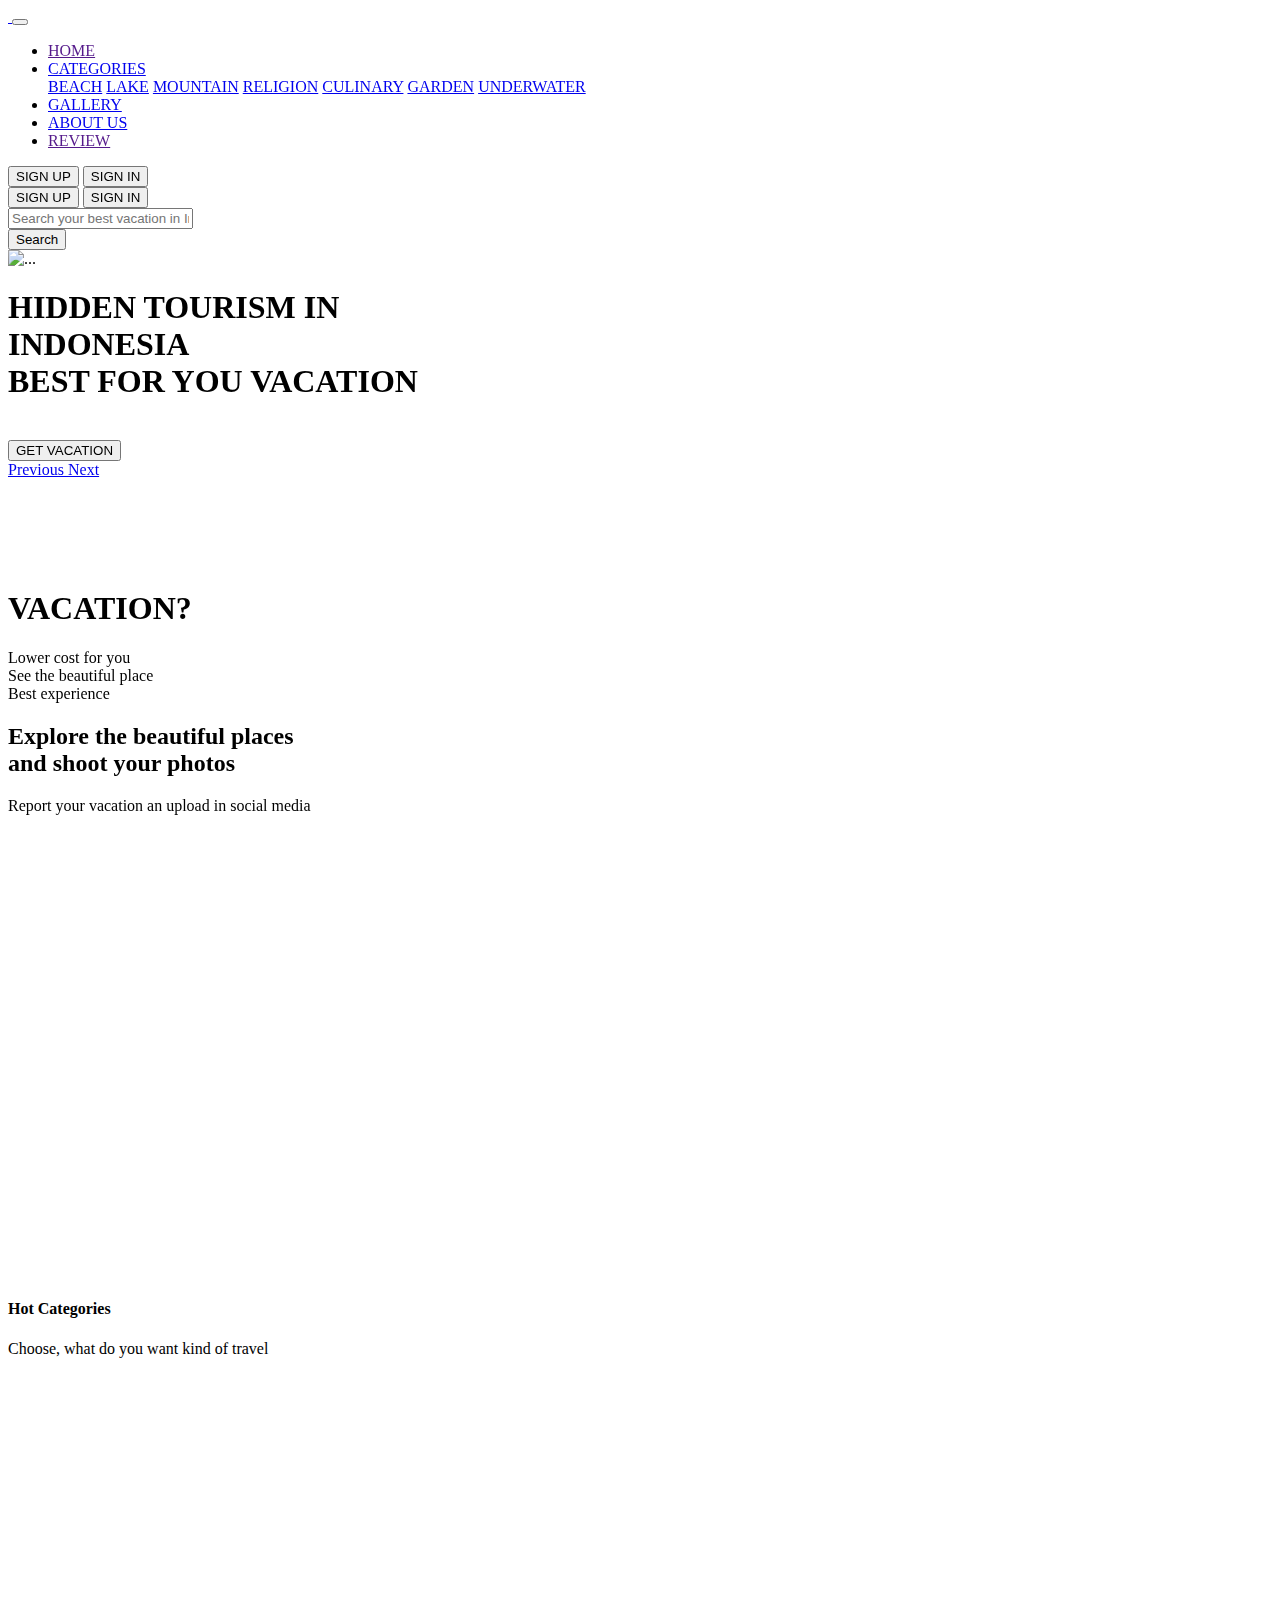
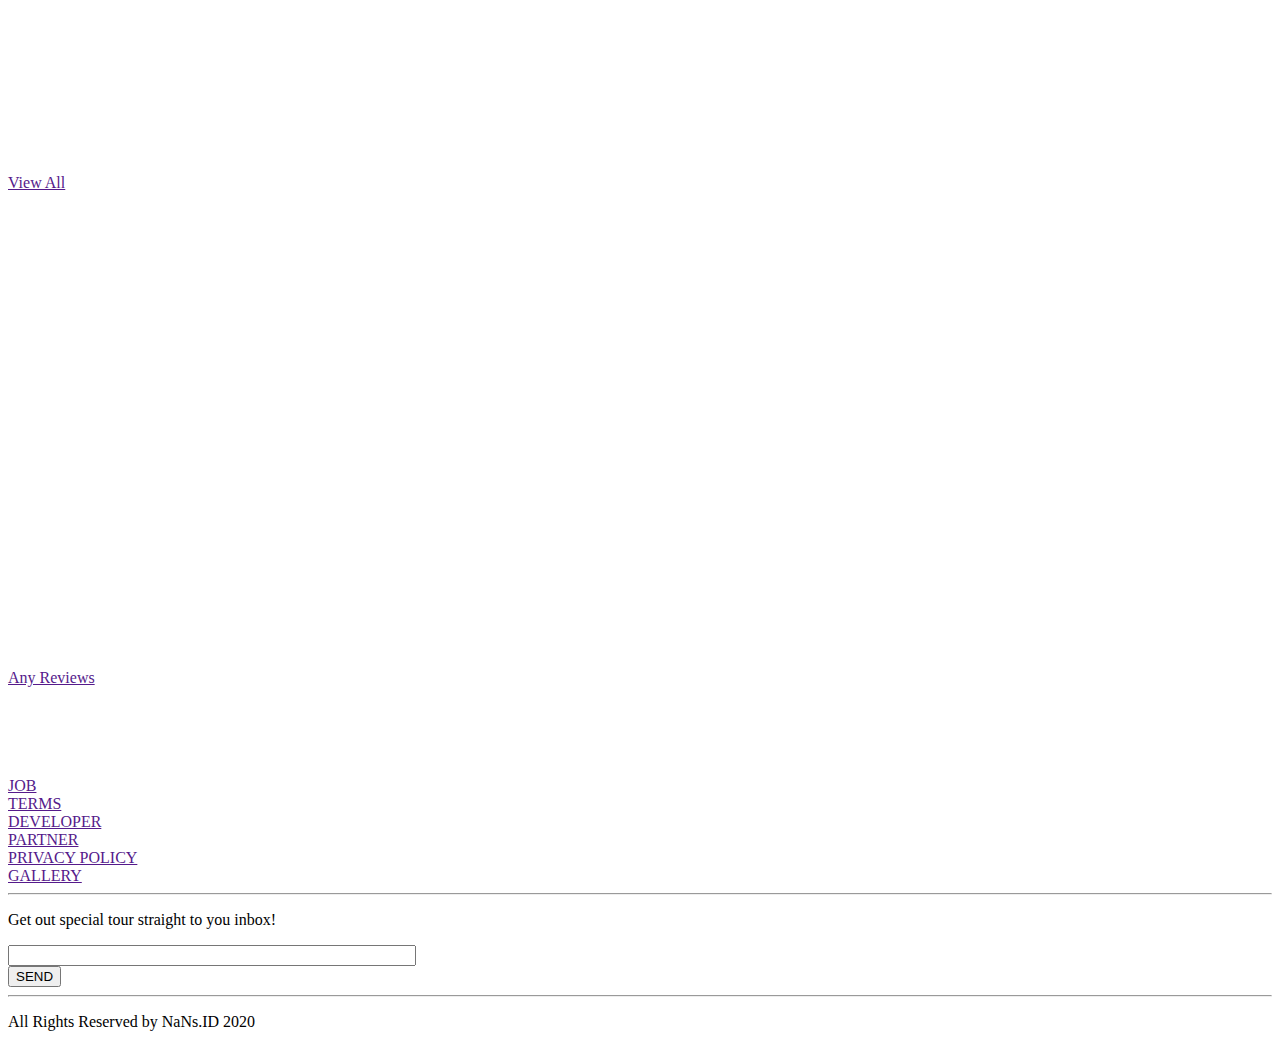
==== index.html @ 8fe72746 "Add files via upload" ====
<!DOCTYPE html>
<html lang="en">
<head>
    <meta charset="UTF-8">
    <meta name="viewport" content="width=device-width, initial-scale=1.0">
    <link rel="icon" href="assets/LogoNaNs.png">
    <title>HOME</title>
    <link rel="stylesheet" href="bootstrap/bootstrap.min.css">
    <link rel="stylesheet" href="bootstrap/all.css">
    <link rel="stylesheet" href="style/style.css">
    <link href="https://fonts.googleapis.com/css2?family=Assistant:wght@300;400;600;700&family=Playfair+Display:wght@700&display=swap" rel="stylesheet">
    <link href="https://unpkg.com/aos@2.3.1/dist/aos.css" rel="stylesheet" />
</head>
<body>
    <div class="container">
        <nav class="row navbar navbar-expand-lg navbar-light" data-aos="fade-down" style="z-index: 100;">
            <a href="#" class="navbar-brand">
                <img src="assets/LogoNaNs.png" alt="" srcset="">
            </a>
            <button class="navbar-toggler navbar-toggler-right" type="button" data-toggle="collapse" data-target="#navb">
                <span class="navbar-toggler-icon"></span>
            </button>
            <div class="collapse navbar-collapse" id="navb">
                <ul class="navbar-nav ml-5 mx-auto">
                    <li class="nav-item mx-md-2">
                        <a href="" class="nav-link active">HOME</a>
                    </li>
                    <li class="nav-item dropdown">
                        <a href="#" class="nav-link dropdown-toggle" data-toggle="dropdown" id="navbardrop">CATEGORIES</a>
                        <div class="dropdown-menu">
                            <a href="#" class="dropdown-item">BEACH</a>
                            <a href="#" class="dropdown-item">LAKE</a>
                            <a href="#" class="dropdown-item">MOUNTAIN</a>
                            <a href="#" class="dropdown-item">RELIGION</a>
                            <a href="#" class="dropdown-item">CULINARY</a>
                            <a href="#" class="dropdown-item">GARDEN</a>
                            <a href="#" class="dropdown-item">UNDERWATER</a>
                        </div>
                    </li>
                    <li class="nav-item mx-md-2">
                        <a href="gallery.html" class="nav-link">GALLERY</a>
                    </li>
                    <li class="nav-item mx-md-2">
                        <a href="aboutus.html" class="nav-link">ABOUT US</a>
                    </li>
                    <li class="nav-item mx-md-2">
                        <a href="" class="nav-link">REVIEW</a>
                    </li>
                </ul>
                <!-- Mobile Button-->
                <form action="" class="form-inline d-sm-block d-md-none ">
                    <button class="btn btn-register my-2 my-sm-0 px-4">
                        SIGN UP
                    </button>
                    <button class="btn btn-login my-2 my-sm-0 px-4">
                        SIGN IN
                    </button>
                </form>
                <!-- Web Button -->
                <form action="" class="form-inline my-2 my-lg-2 d-none d-md-block navbar-right">
                    <button class="btn btn-register btn-navbar-right my-2 my-sm-0 px-4">
                        SIGN UP
                    </button>
                    <button class="btn btn-login btn-navbar-right my-2 my-sm-0 px-4">
                        SIGN IN
                    </button>
                </form>
            </div>
        </nav>
    </div>
    <!-- Carousels Web-->

    <!-- Search bar -->
    <section class="search-bar d-none d-lg-block" data-aos="zoom-in">
        <div class="container">
            <div class="row">
                <div class="col-lg-10 mx-auto">
                    <div class="input-group">
                        <input type="text" class="form-control" aria-label="Text input with segmented dropdown button" placeholder="Search your best vacation in Indonesia">
                        <div class="input-group-append">
                            <button type="button" class="btn btn-searching">Search</button>

                        </div>
                    </div>
                </div>
            </div>
        </div>
    </section>

        <div id="carouselExampleIndicators" data-aos="zoom-in" class="carousel carousel-web slide d-none d-lg-block" data-ride="carousel">
            <div class="carousel-inner">
                <div class="carousel-item active">
                    <img src="assets/CAROUSEL3.png" class="d-block w-100 img-responsive" alt="..." style="background-size: cover; background-position: center;">
                </div>
            </div>
        </div>


    <!-- Carousel Mobile -->
    <div class="container">
        <div id="carouselExampleFade" class="carousel slide carousel-fade" data-ride="carousel" data-aos="zoom-in">
            <div class="carousel-inner">
                <div class="carousel-item active">
                    <div class="row mx-auto mobile-carousel text-center d-sm-block d-lg-none">
                        <h1 class="d-block">HIDDEN TOURISM IN<br>
                            INDONESIA<br>
                            BEST FOR YOU VACATION</h1>
                            <br>
                        <button class="btn btn-vacation mx-auto px-3">
                            GET VACATION
                        </button>
                    </div>
                </div>
                </div>
                <a class="carousel-control-prev" href="#carouselExampleFade" role="button" data-slide="prev">
                <span class="carousel-control-prev-icon" aria-hidden="true"></span>
                <span class="sr-only">Previous</span>
                </a>
                <a class="carousel-control-next" href="#carouselExampleFade" role="button" data-slide="next">
                <span class="carousel-control-next-icon" aria-hidden="true"></span>
                <span class="sr-only">Next</span>
                </a>
            </div>
    </div>
    <!-- Brand -->
    <section class="brand" data-aos="fade-up">
        <div class="container">
            <div class="row p-4">
                <div class="col">
                    <img src="assets/google.png" class="img-fluid" alt="">
                </div>
                <div class="col">
                    <img src="assets/forbes.png" class="img-fluid" alt="">
                </div>
                <div class="col">
                    <img src="assets/garuda.png" class="img-fluid" alt="">
                </div>
                <div class="col">
                    <img src="assets/microsoft.png" class="img-fluid" alt="">
                </div>
            </div>
        </div>
    </section>
    <!-- Pic Above Carousel -->
    <div class="container">
        <section class="pic-title pt-5">
            <div class="row my-auto">
                <div class="col-lg-6 col-md-6 mt-4 m-auto" data-aos="fade-up">
                    <img src="assets/bg-pictHome.png" class="img-fluid container-fluid" alt="">
                </div>
                <div class="col-lg-6 col-md-12 col-sm-12 m-auto">
                    <div class="pic-caption mt-3 container-fluid" data-aos="fade-up" data-aos-delay="100">
                        <h1 class="text-center pt-3">VACATION?</h1>
                        <p class="text-center ">Lower cost for you<br>
                            See the beautiful place<br>
                            Best experience</p>
                    </div>
                </div>
            </div>
        </section>
    </div>
    <!-- Statistic -->
    <section class="statistik">
        <div class="container">
            <div class="row d-flex align-items-center">
                <div class="col-lg-5 col-sm-12 col-md-12 d-sm-block d-md-block" data-aos="fade-up">
                    <h2 class="text-center">Explore the beautiful places<br/>
                        and shoot your photos</h2>
                    <p class="text-center">Report your vacation an upload in social media</p>
                </div>
                <!-- WEB VIEW -->
                <div class="col-lg-1 col-md-1 d-none d-md-block mt-2 mr-2">
                    <div class="statistic-number" data-aos="zoom-in" data-aos-delay="100">
                        <div class="card card-statistic text-center border-0">
                            <h3>10K</h3>
                            <p>PLACES</p>
                        </div>
                    </div>
                </div>
                <div class="col-lg-1 col-md-1 d-none d-md-block mt-2 mr-2 container-fluid">
                    <div class="statistic-number" data-aos="zoom-in" data-aos-delay="200">
                        <div class="card card-statistic text-center border-0">
                            <h3>289</h3>
                            <p>HOTELS</p>
                        </div>
                    </div>
                </div>
                <div class="col-lg-1 col-md-1 d-none d-md-block container-fluid">
                    <div class="statistic-number" data-aos="zoom-in" data-aos-delay="300">
                        <div class="card card-statistic text-center border-0">
                            <h3>2.4K</h3>
                            <p>MEMBERS</p>
                        </div>
                    </div>
                </div>
                <!-- MOBILE VIEW -->
                <div class="col-sm-4 d-md-none mt-2 container-fluid">
                    <div class="mobile-statistic-number" data-aos="zoom-in" data-aos-delay="100">
                        <div class="card mobile-card-statistic text-center border-0">
                            <h3>10K</h3>
                            <p>PLACES</p>
                        </div>
                    </div>
                </div>
                <div class="col-sm-4 d-md-none mt-2 container-fluid">
                    <div class="mobile-statistic-number" data-aos="zoom-in" data-aos-delay="200">
                        <div class="card mobile-card-statistic text-center border-0">
                            <h3>289</h3>
                            <p>HOTELS</p>
                        </div>
                    </div>
                </div>
                <div class="col-sm-4 d-md-none mt-2 container-fluid">
                    <div class="mobile-statistic-number" data-aos="zoom-in" data-aos-delay="300">
                        <div class="card mobile-card-statistic text-center border-0">
                            <h3>2.4K</h3>
                            <p>MEMBERS</p>
                        </div>
                    </div>
                </div>
            </div>
        </div>
    </section>
    <!-- WEB Categoreis -->
    <section class="categories">
        <div class="container">
            <h4>Hot Categories</h4>
            <p>Choose, what do you want kind of travel</p>
            <div class="row justify-content-lg-between">
                <div class="col-lg-2 col-md-4 col-sm-6 container-fluid mb-3">
                    <div class="categories-pic text-center" data-aos="fade-up">
                        <a href=""><img src="assets/beach.png" alt=""></a>
                    </div>
                </div>
                <div class="col-lg-2 col-md-4 col-sm-6 container-fluid mb-3">
                    <div class="categories-pic text-center" data-aos="fade-up" data-aos-delay="100">
                        <a href=""><img src="assets/religion.png" alt=""></a>
                    </div>
                </div>
                <div class="col-lg-2 col-md-4 col-sm-6 container-fluid mb-3">
                    <div class="categories-pic text-center" data-aos="fade-up" data-aos-delay="200">
                        <a href=""><img src="assets/culinary.png" alt=""></a>
                    </div>
                </div>
                <div class="col-lg-2 col-md-4 col-sm-6 container-fluid mb-3">
                    <div class="categories-pic text-center" data-aos="fade-up" data-aos-delay="300">
                        <a href=""><img src="assets/garden.png" alt=""></a>
                    </div>
                </div>
                <div class="col-lg-2 col-md-4 col-sm-6 container-fluid mb-3">
                    <div class="categories-pic text-center" data-aos="fade-up" data-aos-delay="400">
                        <a href=""><img src="assets/mountain.png" alt=""></a>
                    </div>
                </div>
            </div>
        </div>
    </section>
    <!-- Mobile Categories -->
    <!-- Vacation Items -->
    <section class="section-wisata" id="popular">
        <div class="container">
            <div class="row">
                <div class="col text-center section-wisata-heading" data-aos="fade-up">
                    <h4>Travel Recommendation</h4>
                    <p>The best rate places from tourism people</p>
                </div>
            </div>
        </div>
    </section>
    <section class="rekomendasi-wisata" id="popularContent">
        <div class="container">
            <div class="rekomendasi-wisata-konten row justify-content-center">
                <div class="col-sm-6 col-md-4 col-lg-3" data-aos="fade-up" data-aos-delay="100">
                    <div class="card-wisata text-center d-flex flex-column"
                    style="background-image: url('assets/recom1.png');">
                        <div class="wisata-loc">
                            North Sumatera
                        </div>
                        <div class="wisata-name">
                            Toba Lake
                        </div>
                        <div class="wisata-button mt-auto">
                            <a href="details.html" class="btn btn-wisata-details px-4">Details</a>
                        </div>
                    </div>
                </div>
                <div class="col-sm-6 col-md-4 col-lg-3" data-aos="fade-up" data-aos-delay="200">
                    <div class="card-wisata text-center d-flex flex-column"
                    style="background-image: url('assets/recom2.png');">
                        <div class="wisata-loc">
                            West Java
                        </div>
                        <div class="wisata-name">
                            Prambanan
                        </div>
                        <div class="wisata-button mt-auto">
                            <a href="#" class="btn btn-wisata-details px-4">Details</a>
                        </div>
                    </div>
                </div>
                <div class="col-sm-6 col-md-4 col-lg-3" data-aos="fade-up" data-aos-delay="300">
                    <div class="card-wisata text-center d-flex flex-column"
                    style="background-image: url('assets/recom3.png');">
                        <div class="wisata-loc">
                            East Nusa Tenggara
                        </div>
                        <div class="wisata-name">
                            Pink Beach
                        </div>
                        <div class="wisata-button mt-auto">
                            <a href="#" class="btn btn-wisata-details px-4">Details</a>
                        </div>
                    </div>
                </div>
                <div class="col-sm-6 col-md-4 col-lg-3" data-aos="fade-up" data-aos-delay="400">
                    <div class="card-wisata text-center d-flex flex-column"
                    style="background-image: url('assets/recom4.png');">
                        <div class="wisata-loc">
                            Bali
                        </div>
                        <div class="wisata-name">
                            Nusa Peninda
                        </div>
                        <div class="wisata-button mt-auto">
                            <a href="#" class="btn btn-wisata-details px-4">Details</a>
                        </div>
                    </div>
                </div>
            </div>
            <div class="row justify-content-center">
                <div class="col-lg-1 col-md-2 col-sm-2 text-center">
                    <a href="" class=" text-muted mt-4">View All</a>
                </div>
            </div>
        </div>
    </section>
    <!-- Indonesia jumbotron -->
    <section class="section-indonesia d-none d-lg-block" data-aos="zoom-in">
        <div class="container">
            <div class="row">
                <div class="col text-center section-indonesia-heading">
                    <h4>THE BEST FOR YOUR VACATION</h4>
                    <p>Have much island, languanges, and culture also spread over 34 Provinces</p>
                </div>
                <div class="col-12 img-fluid">
                    <img src="assets/Indonesia.png" alt="">
                </div>
            </div>
        </div>
    </section>
    <!-- Reviews -->
    <section class="section-review">
        <div class="container">
            <div class="row">
                <div class="col text-center" data-aos="fade-up">
                    <h4>REVIEWS</h4>
                    <p>See the people opinion about this trip</p>
                </div>
            </div>
            <div class="row justify-content-center">
                <div class="col-lg-4">
                    <div class="card-review text-center d-flex flex-column" data-aos="fade-up" data-aos-delay="100">
                        <div class="img-review">
                            <img src="assets/review2.png" alt="" srcset="">
                        </div>
                        <div class="name-review">
                            Reggie
                        </div>
                        <div class="comment-review mt-3">
                            OMG... Its the my best trip in my life,
                            the hotels, servering, the BESTTTT,
                            CAN I GO AGAINN :'''(
                        </div>
                        <div class="loc-review mt-auto">
                            <hr>
                            Trip to Ketawai Island, Bangka Belitung
                        </div>
                    </div>
                </div>
                <div class="col-lg-4">
                    <div class="card-review text-center d-flex flex-column" data-aos="fade-up" data-aos-delay="200">
                        <div class="img-review">
                            <img src="assets/review3.png" alt="" srcset="">
                        </div>
                        <div class="name-review">
                            Nanda
                        </div>
                        <div class="comment-review mt-3">
                            I LOOOOVEEEEEEEEE THIS TRIP
                            MONEYYYY GET UP COME TO ME
                            NOWWWW......
                        </div>
                        <div class="loc-review mt-auto">
                            <hr>
                            Trip to Morotai, East Nusa Tenggara
                        </div>
                    </div>
                </div>
                <div class="col-lg-4">
                    <div class="card-review text-center d-flex flex-column" data-aos="fade-up" data-aos-delay="300">
                        <div class="img-review">
                            <img src="assets/Review1.png" alt="" srcset="">
                        </div>
                        <div class="name-review">
                            Regal
                        </div>
                        <div class="comment-review mt-3">
                            Xo Xo, TERIMAKASIH INDONESIA
                            FOR MY BEST COUNTY EVER WHEN IM
                            VISITED, PEOPLE VERY WARMM,
                            AND SMILE WITH ANYONE
                        </div>
                        <div class="loc-review mt-auto">
                            <hr>
                            Trip to Buton Island, Southeast Sulawesi
                        </div>
                    </div>
                </div>
            </div>
            <div class="row justify-content-center mt-5">
                <div class="col-lg-2 col-md-4 col-sm-4 text-center">
                    <a href="" class=" text-muted mt-4">Any Reviews</a>
                </div>
            </div>
        </div>
    </section>
    <!-- Footer -->
    <section class="section-footer">
        <div class="container">
            <div class="row justify-content-center">
                <div class="col-1 mt-4">
                    <div class="img-socmed d-flex flex-row text-center">
                        <img src="assets/fb.png" alt="" class="img-responsive">
                    </div>
                </div>
                <div class="col-1 mt-4">
                    <div class="img-socmed d-flex flex-row text-center">
                        <img src="assets/tw.png" alt="" class="img-responsive">
                    </div>
                </div>
                <div class="col-1 mt-4">
                    <div class="img-socmed d-flex flex-row text-center">
                        <img src="assets/ig.png" alt="" class="img-responsive">
                    </div>
                </div>
                <div class="col-1 mt-4">
                    <div class="img-socmed d-flex flex-row text-center">
                        <img src="assets/tele.png" alt="" class="img-responsive">
                    </div>
                </div>
                <div class="col-1 mt-4">
                    <div class="img-socmed d-flex flex-row text-center">
                        <img src="assets/yt.png" alt="" class="img-responsive">
                    </div>
                </div>
            </div>

            <div class="row justify-content-center mt-5">
                <div class="mr-5 ">
                    <div class="img-socmed d-flex flex-row text-center">
                        <a href="">JOB</a>
                    </div>
                </div>
                <div class="mr-5 ">
                    <div class="img-socmed d-flex flex-row text-center">
                        <a href="">TERMS</a>
                    </div>
                </div>
                <div class="mr-5 ">
                    <div class="img-socmed d-flex flex-row text-center">
                        <a href="">DEVELOPER</a>
                    </div>
                </div>
                <div class="mr-5 ">
                    <div class="img-socmed d-flex flex-row text-center">
                        <a href="">PARTNER</a>
                    </div>
                </div>
                <div class="mr-5 ">
                    <div class="img-socmed d-flex flex-row text-center">
                        <a href="">PRIVACY POLICY</a>
                    </div>
                </div>
                <div class="">
                    <div class="img-socmed d-flex flex-row text-center">
                        <a href="">GALLERY</a>
                    </div>
                </div>
            </div>
            <hr>
            <div class="row">
                <div class="col-12 text-center desc">
                    <p>Get out special tour straight to you inbox!</p>
                </div>
            </div>
            <div class="row justify-content-center">
                <div class="col-lg-4 justify-content-center text-center ">
                    <form action="#" class="d-flex flex-row justify-content-center">
                        <div class="input-form text-center">
                            <input type="text" class="form-control border-none" style="width:400px;">
                        </div>
                        <div class="button-send text-center">
                            <button class="btn btn-send">
                                SEND
                            </button>
                        </div>
                    </form>
                </div>
            </div>
        </div>
        <hr>
        <p class="text-center">
            All Rights Reserved by NaNs.ID 2020
        </p>
    </section>
    <script src="js/all.js"></script>
    <script src="js/jquery-3.5.1.min.js"></script>
    <script src="js/bootstrap.min.js"></script>
    <script src="https://unpkg.com/aos@2.3.1/dist/aos.js"></script>
    <script>
        AOS.init();
    </script>
    <script src="/script/navbar-scroll.js"></script>
</body>
</html>
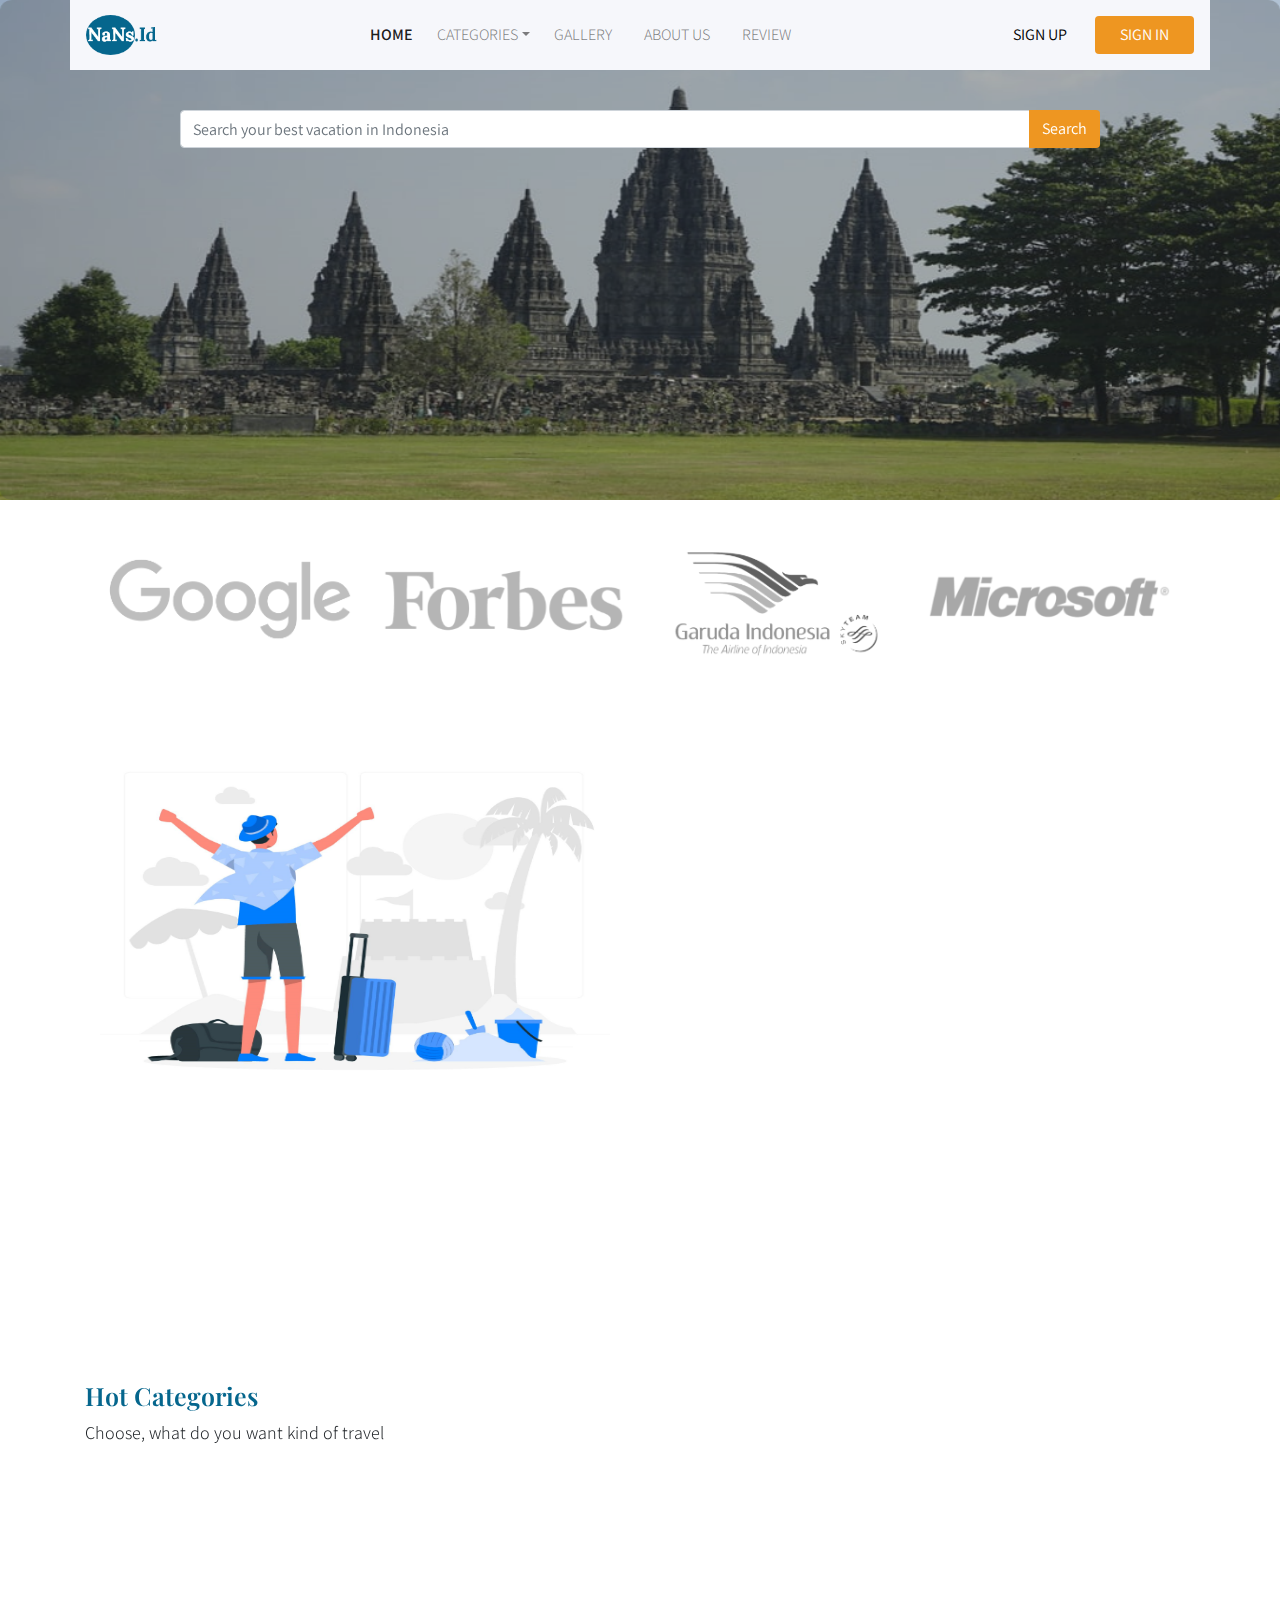
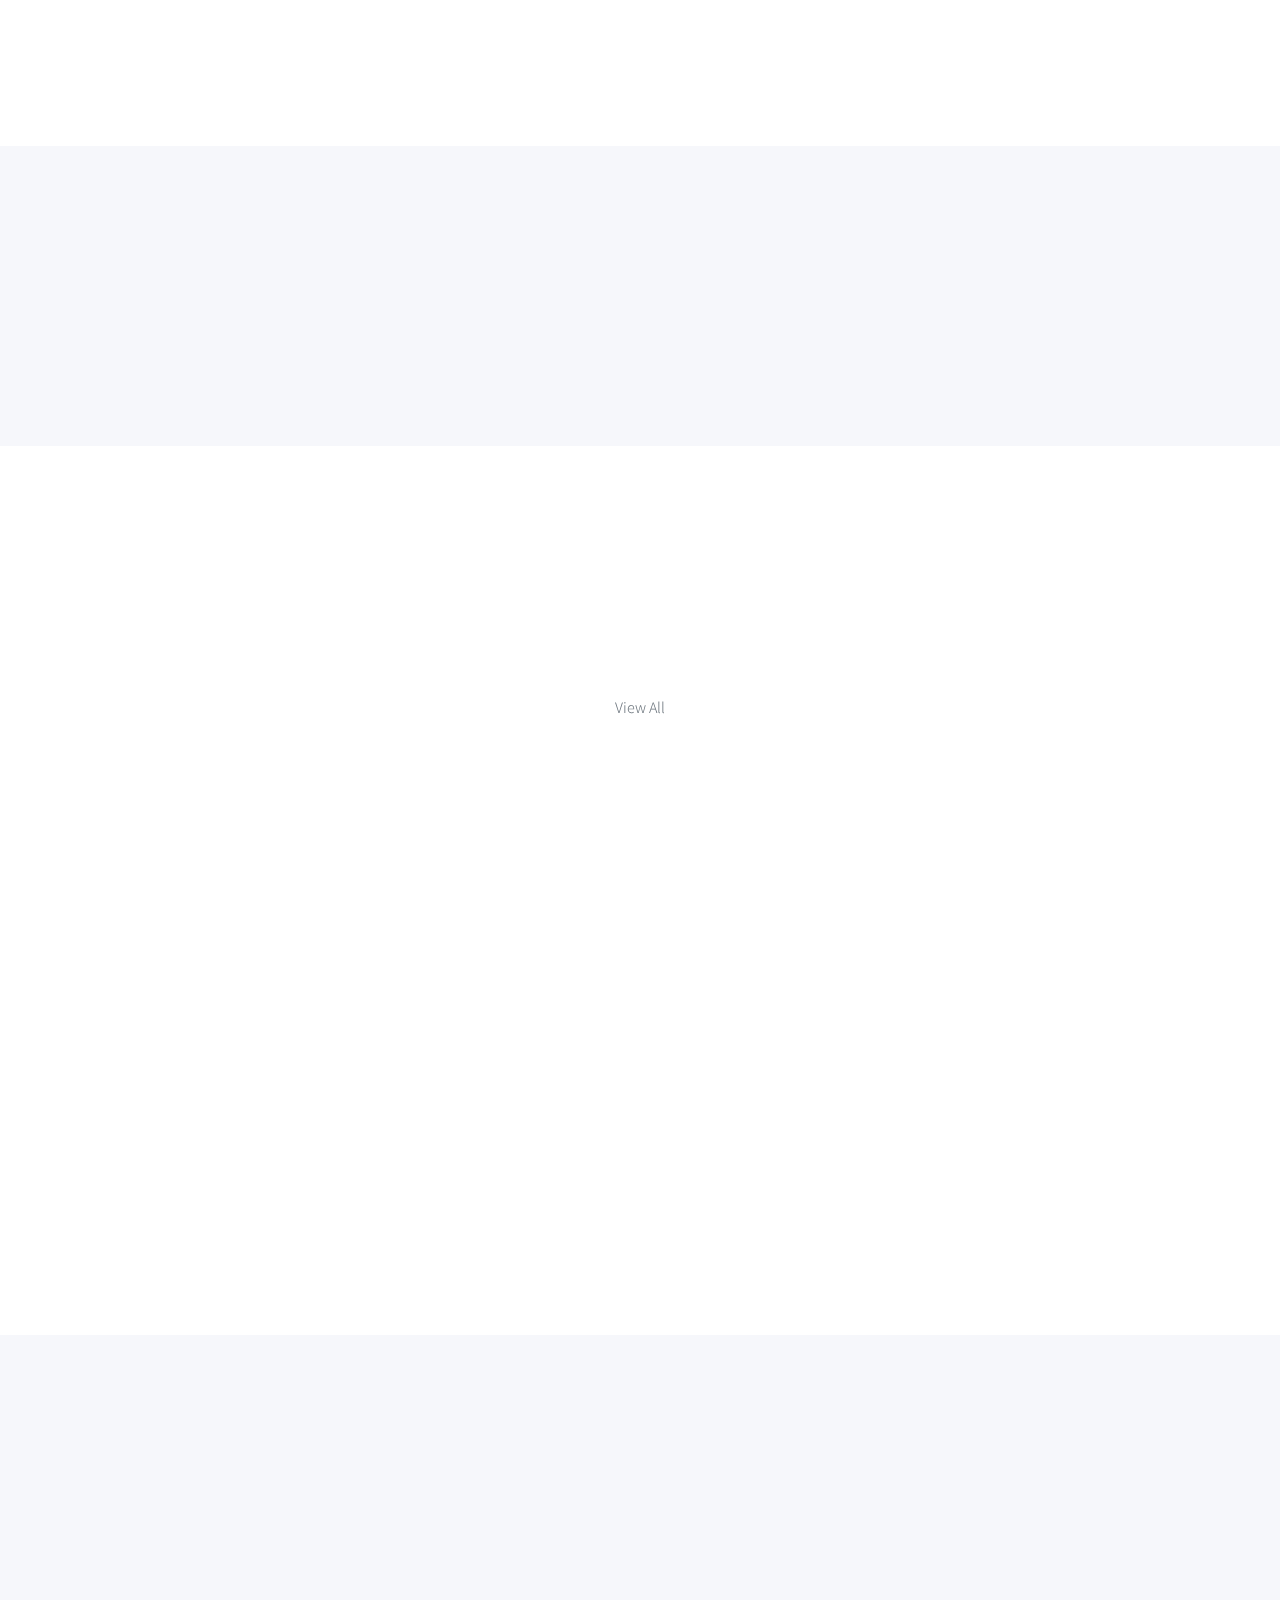
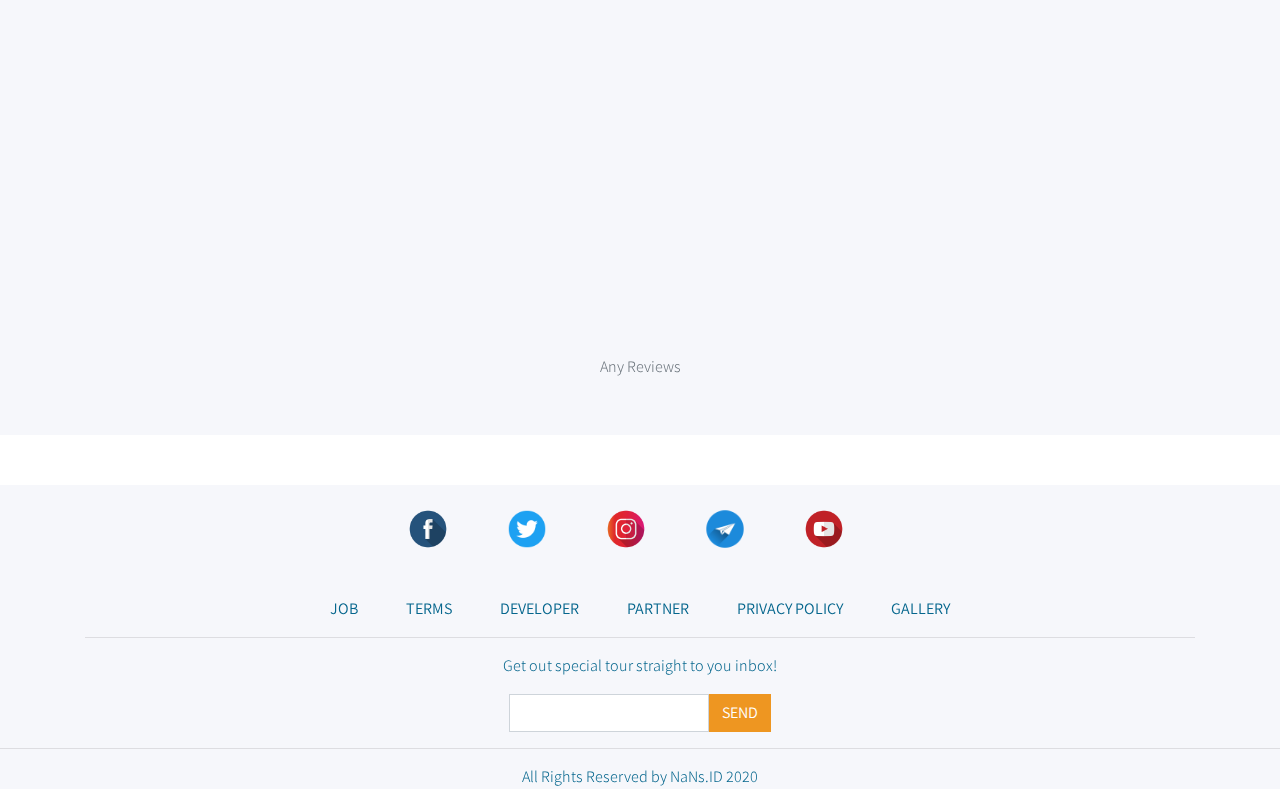
==== commit 897b1e4f: "Update index.html" ====
--- a/index.html
+++ b/index.html
@@ -428,27 +428,27 @@
     <section class="section-footer">
         <div class="container">
             <div class="row justify-content-center">
-                <div class="col-1 mt-4">
+                <div class="col-1 mt-4 mr-1">
                     <div class="img-socmed d-flex flex-row text-center">
                         <img src="assets/fb.png" alt="" class="img-responsive">
                     </div>
                 </div>
-                <div class="col-1 mt-4">
+                <div class="col-1 mt-4 mr-1">
                     <div class="img-socmed d-flex flex-row text-center">
                         <img src="assets/tw.png" alt="" class="img-responsive">
                     </div>
                 </div>
-                <div class="col-1 mt-4">
+                <div class="col-1 mt-4 mr-1">
                     <div class="img-socmed d-flex flex-row text-center">
                         <img src="assets/ig.png" alt="" class="img-responsive">
                     </div>
                 </div>
-                <div class="col-1 mt-4">
+                <div class="col-1 mt-4 mr-1">
                     <div class="img-socmed d-flex flex-row text-center">
                         <img src="assets/tele.png" alt="" class="img-responsive">
                     </div>
                 </div>
-                <div class="col-1 mt-4">
+                <div class="col-1 mt-4 mr-1">
                     <div class="img-socmed d-flex flex-row text-center">
                         <img src="assets/yt.png" alt="" class="img-responsive">
                     </div>
@@ -497,7 +497,7 @@
                 <div class="col-lg-4 justify-content-center text-center ">
                     <form action="#" class="d-flex flex-row justify-content-center">
                         <div class="input-form text-center">
-                            <input type="text" class="form-control border-none" style="width:400px;">
+                            <input type="text" class="form-control border-none" style="width:200px;">
                         </div>
                         <div class="button-send text-center">
                             <button class="btn btn-send">
@@ -522,4 +522,4 @@
     </script>
     <script src="/script/navbar-scroll.js"></script>
 </body>
-</html>+</html>
--- a/style/style.css
+++ b/style/style.css
@@ -0,0 +1,602 @@
+body {
+  font-family: 'Assistant', sans-serif;
+  font-weight: 300;
+}
+
+nav {
+  position: fixed;
+}
+
+.navbar {
+  background-color: #F6F7FB;
+}
+
+.navbar .active {
+  font-weight: 600;
+}
+
+.navbar-hal {
+  background-color: #F6F7FB;
+}
+
+.navbar-brand img {
+  max-height: 40px;
+}
+
+.checkout-class {
+  font-size: 45px;
+  color: #05668D;
+}
+
+form .btn-login {
+  background-color: #ee9621;
+  color: white;
+}
+
+form .btn-login:hover {
+  background-color: #ff8b00;
+  color: white;
+  -webkit-transition: ease-in 0.5s;
+  transition: ease-in 0.5s;
+}
+
+form .btn-register {
+  color: black;
+}
+
+form .btn-register:hover {
+  background-color: #ff8b00;
+  color: white;
+  -webkit-transition: ease-in 0.5s;
+  transition: ease-in 0.5s;
+}
+
+.search-bar {
+  position: absolute;
+  width: 100%;
+  margin-top: 40px;
+}
+
+.search-bar .btn-searching {
+  background-color: #ee9621;
+  color: white;
+}
+
+.search-bar .btn-searching:hover {
+  background-color: #ff8b00;
+  color: white;
+  -webkit-transition: ease-in 0.5s;
+  transition: ease-in 0.5s;
+}
+
+.carousel-web {
+  margin-top: -90px;
+  z-index: -9;
+}
+
+.carousel-inner {
+  margin-top: 20px;
+}
+
+.carousel-inner img {
+  height: 500px;
+}
+
+.carousel-inner .mobile-carousel h1 {
+  font-family: 'Playfair Display', sans-serif;
+}
+
+.carousel-inner .mobile-carousel .btn-vacation {
+  background-color: #ee9621;
+  color: white;
+}
+
+.carousel-inner .mobile-carousel .btn-vacation:hover {
+  background-color: #ff8b00;
+}
+
+.pic-title img {
+  max-height: 400px;
+}
+
+.pic-title .pic-caption {
+  width: 444px;
+  height: 270px;
+  background-color: #F6F7FB;
+}
+
+.pic-title .pic-caption h1 {
+  font-weight: 600;
+  color: #05668D;
+  font-size: 60px;
+  font-family: 'Playfair Display', sans-serif;
+}
+
+.pic-title .pic-caption p {
+  font-size: 35px;
+}
+
+.statistik {
+  margin-top: 45px;
+}
+
+.statistik h2 {
+  font-size: 30px;
+  font-weight: 600;
+  color: #05668D;
+  font-family: 'Playfair Display', sans-serif;
+}
+
+.statistik p {
+  font-size: 18px;
+}
+
+.statistik .card-statistic {
+  width: 150px;
+  height: 150px;
+  padding: 10px 5px;
+  -webkit-box-shadow: 0 15px 40px rgba(0, 0, 0, 0.2);
+  border-radius: 4px;
+}
+
+.statistik .card-statistic h3 {
+  font-size: 60px;
+  color: #05668D;
+}
+
+.statistik .card-statistic p {
+  color: #05668D;
+}
+
+.statistik .mobile-card-statistic {
+  height: 100px;
+  padding: 2px 4px;
+  -webkit-box-shadow: 0 15px 40px rgba(0, 0, 0, 0.2);
+  border-radius: 4px;
+}
+
+.statistik .mobile-card-statistic h3 {
+  font-size: 50px;
+  color: #05668D;
+}
+
+.statistik .mobile-card-statistic p {
+  color: #05668D;
+}
+
+.categories {
+  margin-top: 50px;
+}
+
+.categories h4 {
+  font-size: 25px;
+  font-weight: 600;
+  color: #05668D;
+  font-family: 'Playfair Display', sans-serif;
+}
+
+.categories p {
+  font-size: 18px;
+}
+
+.categories img {
+  -webkit-transition: all 0.2s ease-in-out;
+  transition: all 0.2s ease-in-out;
+}
+
+.categories img:hover {
+  -webkit-transform: scale(1.05);
+  transform: scale(1.05);
+  text-decoration: none;
+}
+
+.section-wisata {
+  background-color: #F6F7FB;
+  min-height: 300px;
+  margin-top: 70px;
+  margin-bottom: -150px;
+}
+
+.section-wisata .section-wisata-heading {
+  margin-top: 20px;
+}
+
+.section-wisata .section-wisata-heading h4 {
+  font-size: 30px;
+  font-weight: 600;
+  color: #05668D;
+  font-family: 'Playfair Display', sans-serif;
+}
+
+.section-wisata .section-wisata-heading p {
+  font-size: 18px;
+}
+
+.rekomendasi-wisata .rekomendasi-wisata-konten .card-wisata {
+  min-height: 380px;
+  background-color: #000;
+  color: #fff;
+  padding: 30px;
+  background-size: cover;
+  margin-bottom: 20px;
+}
+
+.rekomendasi-wisata .rekomendasi-wisata-konten .wisata-loc {
+  font-size: 18px;
+  color: #fff;
+}
+
+.rekomendasi-wisata .rekomendasi-wisata-konten .wisata-name {
+  font-size: 26px;
+  color: #fff;
+  font-weight: 600;
+}
+
+.rekomendasi-wisata .rekomendasi-wisata-konten .wisata-button .btn-wisata-details {
+  background-color: #ee9621;
+  color: #fff;
+}
+
+.rekomendasi-wisata .rekomendasi-wisata-konten .wisata-button .btn-wisata-details:hover {
+  background-color: #ff8b00;
+  color: white;
+}
+
+.section-indonesia {
+  margin-top: 70px;
+}
+
+.section-indonesia .section-indonesia-heading {
+  margin-top: 20px;
+}
+
+.section-indonesia .section-indonesia-heading h4 {
+  font-size: 30px;
+  font-weight: 600;
+  color: #05668D;
+  font-family: 'Playfair Display', sans-serif;
+}
+
+.section-indonesia .section-indonesia-heading p {
+  font-size: 18px;
+}
+
+.section-review {
+  margin-top: 50px;
+  background-color: #F6F7FB;
+  min-height: 700px;
+}
+
+.section-review h4 {
+  font-size: 30px;
+  margin-top: 40px;
+  font-weight: 600;
+  color: #05668D;
+  font-family: 'Playfair Display', sans-serif;
+}
+
+.section-review p {
+  font-size: 18px;
+}
+
+.section-review .card-review {
+  min-height: 400px;
+  margin-top: 45px;
+  background-color: #fff;
+  padding: 25px;
+}
+
+.section-review .name-review {
+  font-size: 26px;
+  color: #05668D;
+  font-weight: 600;
+}
+
+.section-breadcrumb .breadcrumb {
+  background: transparent;
+}
+
+.section-breadcrumb .breadcrumb li a {
+  color: #ff8b00;
+  font-weight: 400;
+  text-decoration: none;
+}
+
+.section-breadcrumb .breadcrumb .active {
+  color: #ff8b00;
+  font-weight: 600;
+}
+
+.section-content-gallery .breadcrumb {
+  background: transparent;
+}
+
+.section-content-gallery img a {
+  text-decoration: none;
+}
+
+.section-content-gallery .section-gallery {
+  margin-top: 40px;
+  background-color: #F6F7FB;
+}
+
+.section-content-gallery .section-gallery .img-gallery {
+  background-color: white;
+  -webkit-box-shadow: 0px 5px 15px rgba(0, 0, 0, 0.2);
+          box-shadow: 0px 5px 15px rgba(0, 0, 0, 0.2);
+  width: 330px;
+  margin: auto;
+  -webkit-transform: translateY(-40px);
+          transform: translateY(-40px);
+}
+
+.section-content-gallery .section-gallery h4 {
+  font-size: 30px;
+  font-weight: 600;
+  color: #05668D;
+  font-family: 'Playfair Display', sans-serif;
+}
+
+.section-content-gallery .img-gallery a:hover {
+  text-decoration: none;
+}
+
+.section-content-gallery .img-gallery a img {
+  padding: 5px;
+}
+
+.section-content-gallery .heading-price {
+  font-size: 27px;
+  color: #05668D;
+}
+
+.section-content-gallery .heading-price span {
+  font-size: 18px;
+}
+
+.section-content-gallery .heading-name-lock h4 {
+  font-size: 30px;
+  font-weight: 600;
+  color: #05668D;
+  font-family: 'Playfair Display', sans-serif;
+}
+
+.section-content-gallery .img-features img {
+  max-height: 35px;
+}
+
+.section-content-gallery .capt-pic {
+  color: #05668D;
+}
+
+.section-content-gallery .map-location {
+  margin-top: 40px;
+}
+
+.section-content-gallery .trip-infor .card {
+  background-color: #F6F7FB;
+}
+
+.section-content-gallery .trip-infor .card h4 {
+  font-size: 20px;
+  font-weight: 600;
+  color: #05668D;
+}
+
+.section-content-gallery .trip-infor .card p {
+  color: #05668D;
+}
+
+.section-content-gallery .trip-infor h5 {
+  font-size: 15px;
+}
+
+.section-content-gallery .pic-members img {
+  max-height: 45px;
+}
+
+.section-content-gallery .pic-members .card {
+  max-width: 45px;
+  max-height: 45px;
+}
+
+.section-content-gallery .btn-booked {
+  background-color: #ee9621;
+}
+
+.section-content-gallery .btn-booked a {
+  color: white;
+  text-decoration: none;
+}
+
+.section-content-gallery .btn-booked:hover {
+  background-color: #ff8b00;
+}
+
+.section-checkout .checkout-content {
+  background-color: #F6F7FB;
+  padding: 10px;
+}
+
+.section-checkout .checkout-content .heading-content-checkout {
+  margin-top: 20px;
+  font-size: 24px;
+  font-weight: 600;
+  color: #05668D;
+}
+
+.section-checkout .table tr {
+  color: #05668D;
+}
+
+.section-checkout .btn-add {
+  -webkit-box-align: center;
+      -ms-flex-align: center;
+          align-items: center;
+  background-color: #ee9621;
+  border-radius: 100px;
+  max-width: 200px;
+}
+
+.section-checkout .btn-add a {
+  padding: 5px;
+  color: white;
+  text-decoration: none;
+}
+
+.section-checkout .btn-add:hover {
+  background-color: #ff8b00;
+}
+
+.btn-add {
+  -webkit-box-align: center;
+      -ms-flex-align: center;
+          align-items: center;
+  background-color: #ee9621;
+  border-radius: 100px;
+  max-width: 200px;
+}
+
+.btn-add a {
+  padding: 5px;
+  color: white;
+  text-decoration: none;
+}
+
+.btn-add:hover {
+  background-color: #ff8b00;
+}
+
+.section-pay .content-pay {
+  background-color: #F6F7FB;
+}
+
+.section-pay .content-pay .card-title h4 {
+  font-size: 20px;
+  font-weight: 600;
+  color: #05668D;
+}
+
+.section-pay .content-pay .parag {
+  color: #05668D;
+  font-weight: 400;
+}
+
+.section-pay .content-pay .parag span {
+  color: #ee9621;
+}
+
+.section-pay .content-pay .unique {
+  color: #ee9621;
+  font-weight: 400;
+}
+
+.section-pay .btn-made-payment {
+  -webkit-box-align: center;
+      -ms-flex-align: center;
+          align-items: center;
+  background-color: #ee9621;
+  max-width: 700px;
+  color: white;
+}
+
+.section-pay .btn-made-payment a {
+  padding: 5px;
+  color: white;
+  text-decoration: none;
+}
+
+.section-pay .btn-made-payment:hover {
+  background-color: #ff8b00;
+  color: white;
+}
+
+.modal-dialog h4 {
+  font-size: 20px;
+  font-weight: 600;
+  color: #05668D;
+  margin-top: 20px;
+}
+
+.modal-dialog p {
+  color: #05668D;
+}
+
+.section-gallery .bg-gallery {
+  background-color: #05668D;
+}
+
+.section-gallery .bg-gallery h4 {
+  font-weight: 600;
+  font-size: 60px;
+  font-family: 'Playfair Display', sans-serif;
+}
+
+.section-gallery .bg-gallery p {
+  font-size: 24px;
+}
+
+.section-gallery .bg-gallery-yel {
+  background-color: #ee9621;
+}
+
+.section-gallery .bg-gallery-yel h4 {
+  font-weight: 600;
+  font-size: 60px;
+  font-family: 'Playfair Display', sans-serif;
+}
+
+.section-gallery .bg-gallery-yel p {
+  font-size: 24px;
+}
+
+.section-gallery img {
+  max-height: 465px;
+}
+
+.section-aboutus {
+  color: #05668D;
+}
+
+.section-aboutus .aboutus-desc {
+  background-color: #F6F7FB;
+  border-radius: 2px;
+}
+
+.section-aboutus h4 {
+  font-weight: 600;
+  font-size: 60px;
+  padding: 5px;
+  font-family: 'Playfair Display', sans-serif;
+}
+
+.section-aboutus p {
+  font-size: 20px;
+  padding: 10px;
+}
+
+.section-footer {
+  margin-top: 50px;
+  background-color: #F6F7FB;
+}
+
+.section-footer a {
+  text-decoration: none;
+  font-weight: 400;
+  color: #05668D;
+}
+
+.section-footer input {
+  border-radius: 0;
+}
+
+.section-footer .btn-send {
+  background-color: #ee9621;
+  border-radius: 0;
+  color: #fff;
+}
+
+.section-footer p {
+  color: #05668D;
+}
+/*# sourceMappingURL=style.css.map */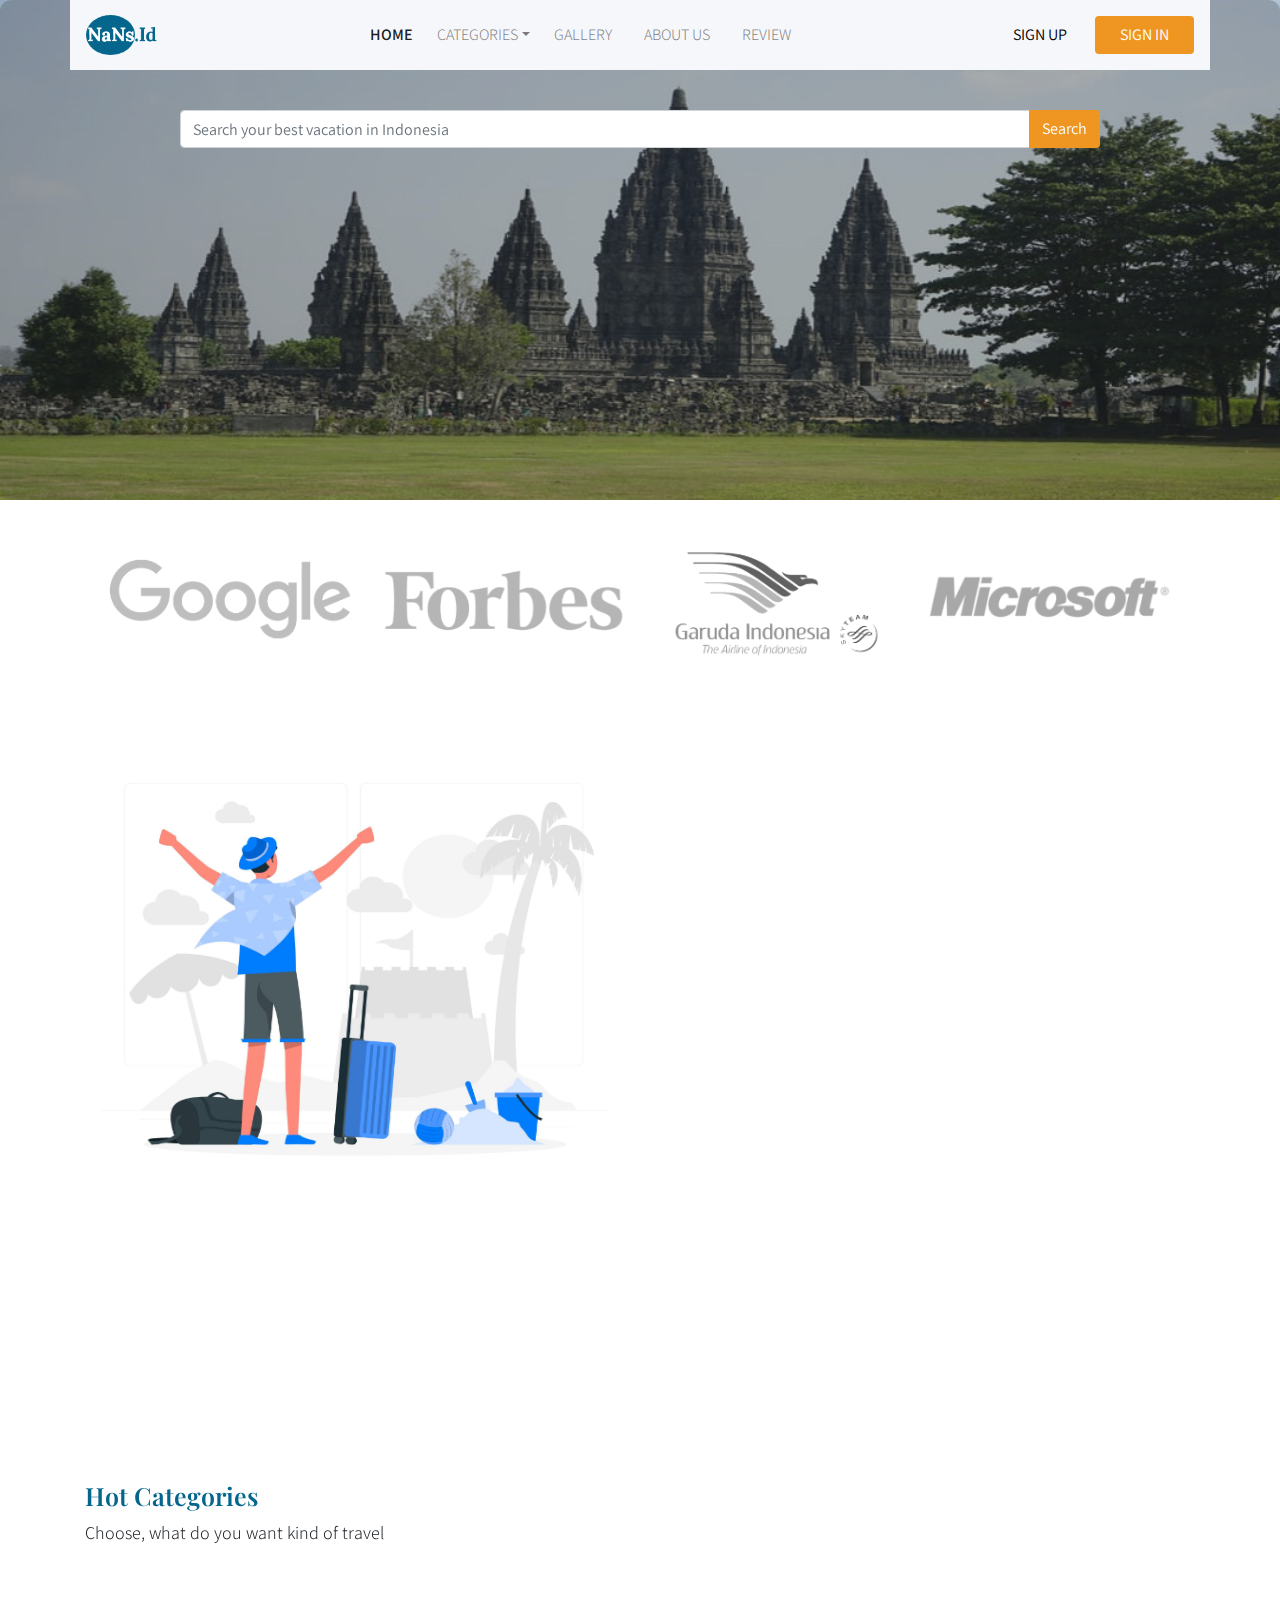
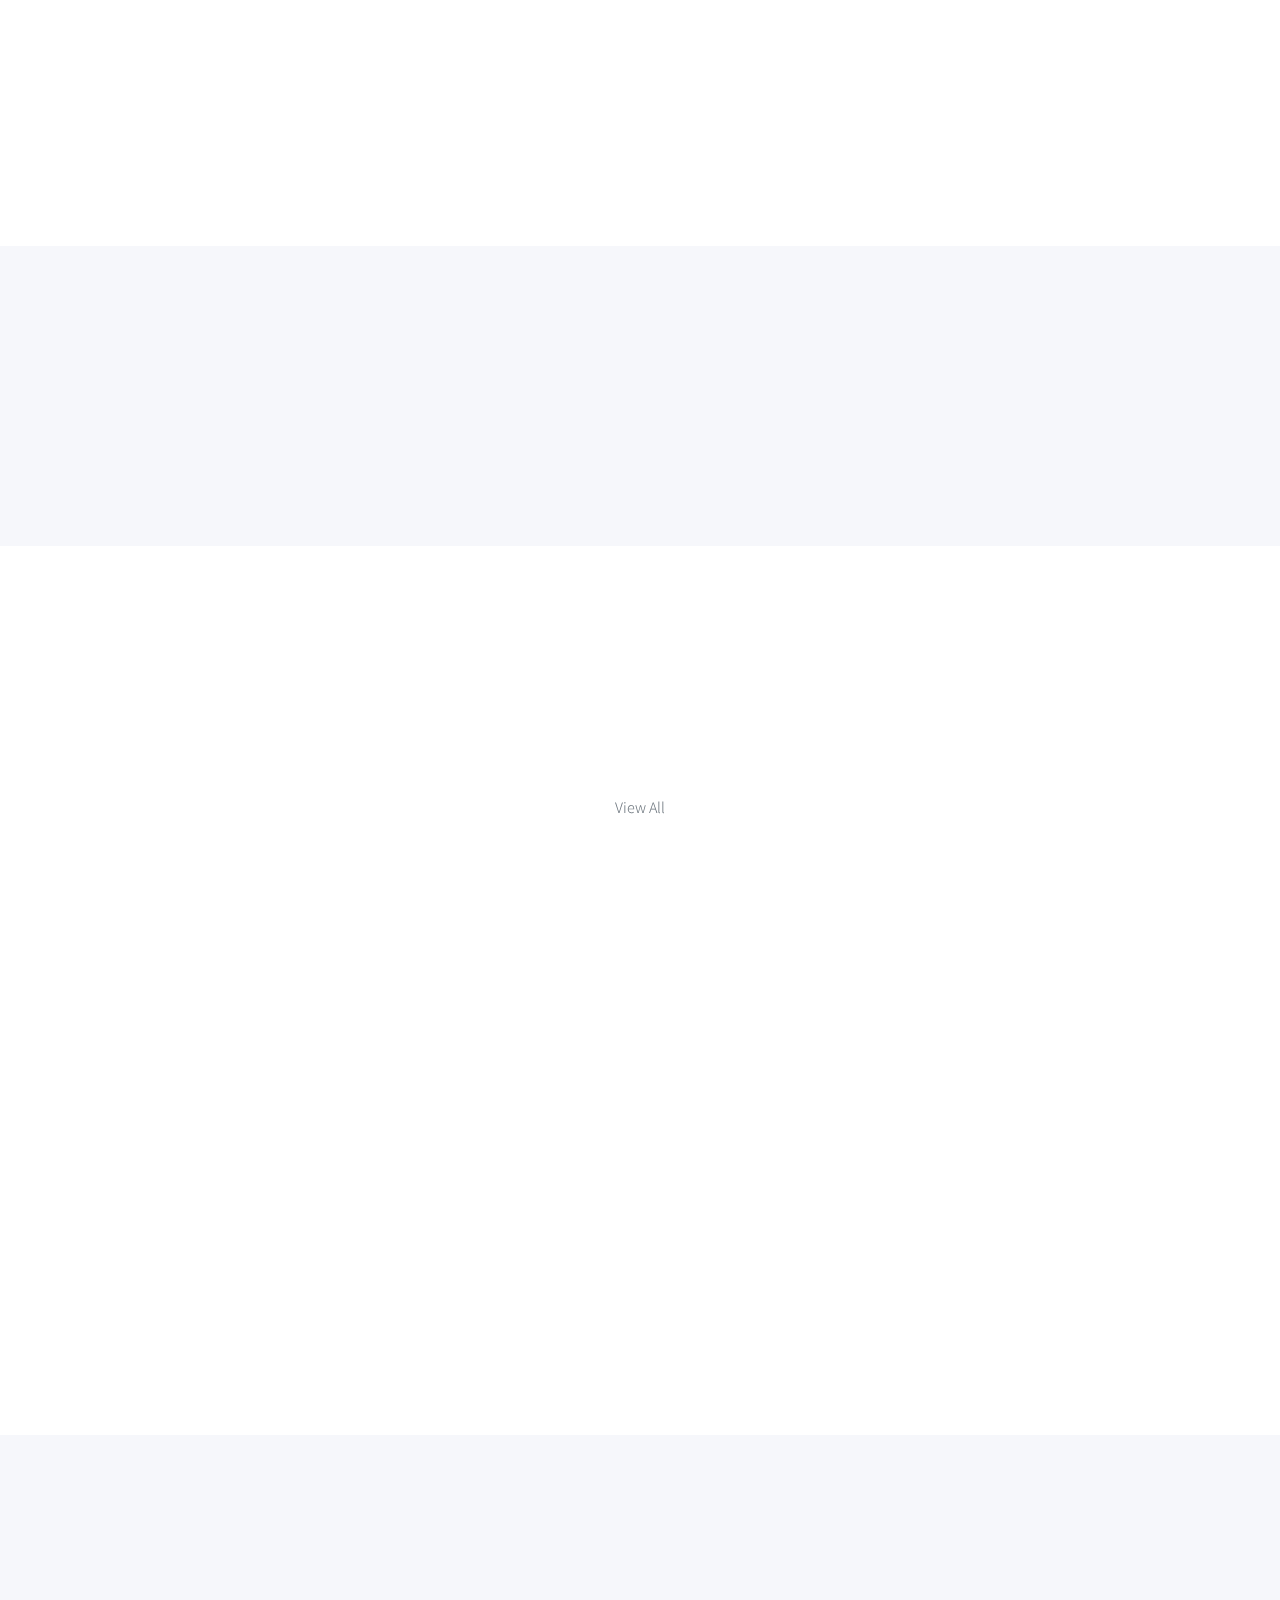
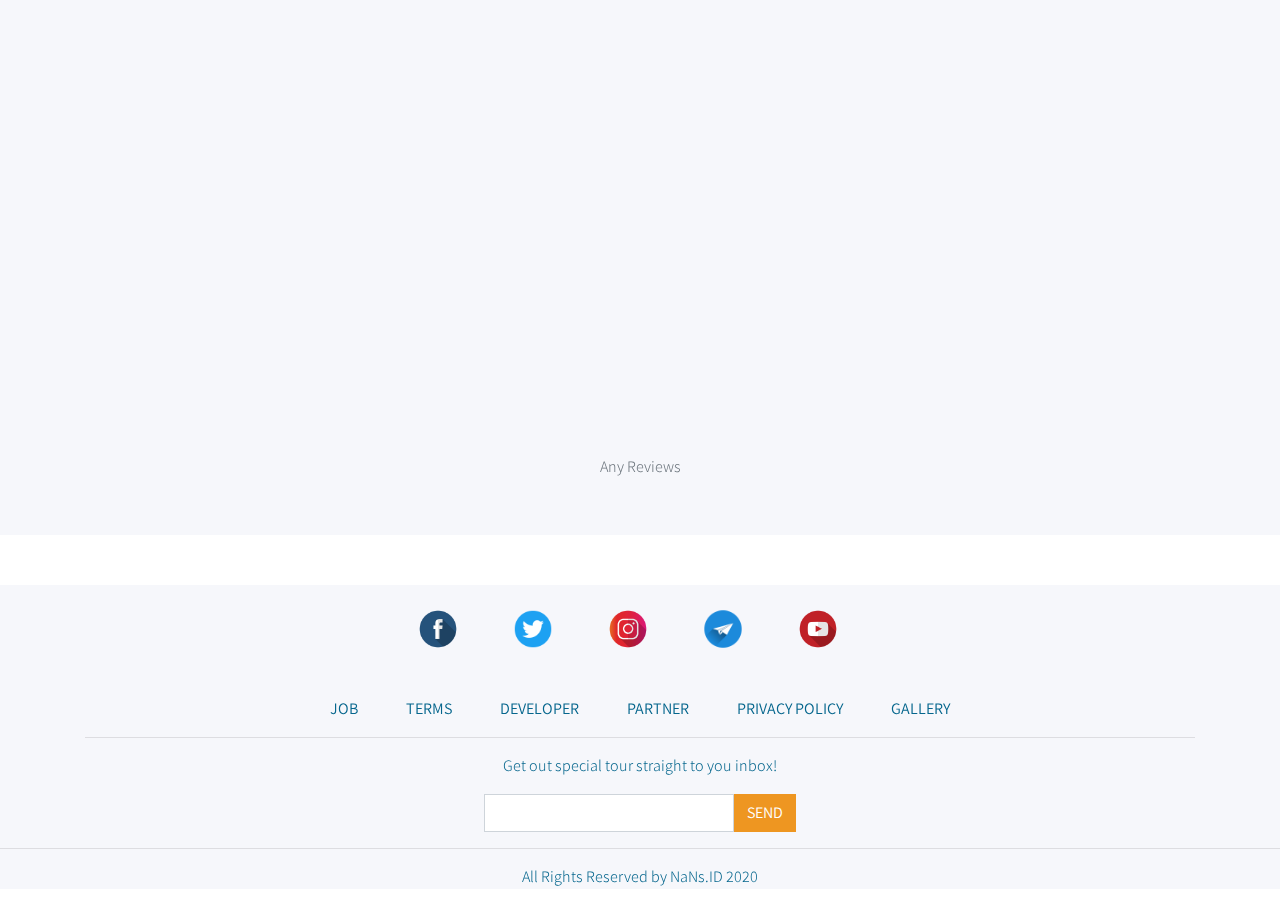
==== commit d9b12d3e: "Add files via upload" ====
--- a/index.html
+++ b/index.html
@@ -106,20 +106,12 @@
                             INDONESIA<br>
                             BEST FOR YOU VACATION</h1>
                             <br>
-                        <button class="btn btn-vacation mx-auto px-3">
+                        <a href="#popularContent" class="btn btn-vacation mx-auto px-3 page-scroll">
                             GET VACATION
-                        </button>
-                    </div>
-                </div>
-                </div>
-                <a class="carousel-control-prev" href="#carouselExampleFade" role="button" data-slide="prev">
-                <span class="carousel-control-prev-icon" aria-hidden="true"></span>
-                <span class="sr-only">Previous</span>
-                </a>
-                <a class="carousel-control-next" href="#carouselExampleFade" role="button" data-slide="next">
-                <span class="carousel-control-next-icon" aria-hidden="true"></span>
-                <span class="sr-only">Next</span>
-                </a>
+                        </a>
+                    </div>
+                </div>
+            </div>
             </div>
     </div>
     <!-- Brand -->
@@ -148,10 +140,10 @@
                 <div class="col-lg-6 col-md-6 mt-4 m-auto" data-aos="fade-up">
                     <img src="assets/bg-pictHome.png" class="img-fluid container-fluid" alt="">
                 </div>
-                <div class="col-lg-6 col-md-12 col-sm-12 m-auto">
+                <div class="col-lg-6 col-md-7 col-sm-6 m-auto">
                     <div class="pic-caption mt-3 container-fluid" data-aos="fade-up" data-aos-delay="100">
                         <h1 class="text-center pt-3">VACATION?</h1>
-                        <p class="text-center ">Lower cost for you<br>
+                        <p class="text-center mt-3">Lower cost for you<br>
                             See the beautiful place<br>
                             Best experience</p>
                     </div>
@@ -294,7 +286,7 @@
                             Prambanan
                         </div>
                         <div class="wisata-button mt-auto">
-                            <a href="#" class="btn btn-wisata-details px-4">Details</a>
+                            <a href="details.html" class="btn btn-wisata-details px-4">Details</a>
                         </div>
                     </div>
                 </div>
@@ -308,7 +300,7 @@
                             Pink Beach
                         </div>
                         <div class="wisata-button mt-auto">
-                            <a href="#" class="btn btn-wisata-details px-4">Details</a>
+                            <a href="details.html" class="btn btn-wisata-details px-4">Details</a>
                         </div>
                     </div>
                 </div>
@@ -322,7 +314,7 @@
                             Nusa Peninda
                         </div>
                         <div class="wisata-button mt-auto">
-                            <a href="#" class="btn btn-wisata-details px-4">Details</a>
+                            <a href="details.html" class="btn btn-wisata-details px-4">Details</a>
                         </div>
                     </div>
                 </div>
@@ -428,27 +420,27 @@
     <section class="section-footer">
         <div class="container">
             <div class="row justify-content-center">
-                <div class="col-1 mt-4 mr-1">
+                <div class="col-1 mt-4">
                     <div class="img-socmed d-flex flex-row text-center">
                         <img src="assets/fb.png" alt="" class="img-responsive">
                     </div>
                 </div>
-                <div class="col-1 mt-4 mr-1">
+                <div class="col-1 mt-4">
                     <div class="img-socmed d-flex flex-row text-center">
                         <img src="assets/tw.png" alt="" class="img-responsive">
                     </div>
                 </div>
-                <div class="col-1 mt-4 mr-1">
+                <div class="col-1 mt-4">
                     <div class="img-socmed d-flex flex-row text-center">
                         <img src="assets/ig.png" alt="" class="img-responsive">
                     </div>
                 </div>
-                <div class="col-1 mt-4 mr-1">
+                <div class="col-1 mt-4">
                     <div class="img-socmed d-flex flex-row text-center">
                         <img src="assets/tele.png" alt="" class="img-responsive">
                     </div>
                 </div>
-                <div class="col-1 mt-4 mr-1">
+                <div class="col-1 mt-4">
                     <div class="img-socmed d-flex flex-row text-center">
                         <img src="assets/yt.png" alt="" class="img-responsive">
                     </div>
@@ -497,7 +489,7 @@
                 <div class="col-lg-4 justify-content-center text-center ">
                     <form action="#" class="d-flex flex-row justify-content-center">
                         <div class="input-form text-center">
-                            <input type="text" class="form-control border-none" style="width:200px;">
+                            <input type="text" class="form-control border-none" style="width:250px;">
                         </div>
                         <div class="button-send text-center">
                             <button class="btn btn-send">
@@ -522,4 +514,4 @@
     </script>
     <script src="/script/navbar-scroll.js"></script>
 </body>
-</html>
+</html>--- a/style/style.css
+++ b/style/style.css
@@ -96,11 +96,10 @@
 }
 
 .pic-title img {
-  max-height: 400px;
+  max-height: 500px;
 }
 
 .pic-title .pic-caption {
-  width: 444px;
   height: 270px;
   background-color: #F6F7FB;
 }
@@ -108,12 +107,12 @@
 .pic-title .pic-caption h1 {
   font-weight: 600;
   color: #05668D;
-  font-size: 60px;
+  font-size: 40px;
   font-family: 'Playfair Display', sans-serif;
 }
 
 .pic-title .pic-caption p {
-  font-size: 35px;
+  font-size: 30px;
 }
 
 .statistik {
@@ -528,12 +527,13 @@
 
 .section-gallery .bg-gallery h4 {
   font-weight: 600;
-  font-size: 60px;
+  font-size: 40px;
   font-family: 'Playfair Display', sans-serif;
 }
 
 .section-gallery .bg-gallery p {
-  font-size: 24px;
+  font-size: 20px;
+  padding: 5px;
 }
 
 .section-gallery .bg-gallery-yel {
@@ -542,12 +542,13 @@
 
 .section-gallery .bg-gallery-yel h4 {
   font-weight: 600;
-  font-size: 60px;
+  font-size: 40px;
   font-family: 'Playfair Display', sans-serif;
 }
 
 .section-gallery .bg-gallery-yel p {
-  font-size: 24px;
+  font-size: 20px;
+  padding: 5px;
 }
 
 .section-gallery img {
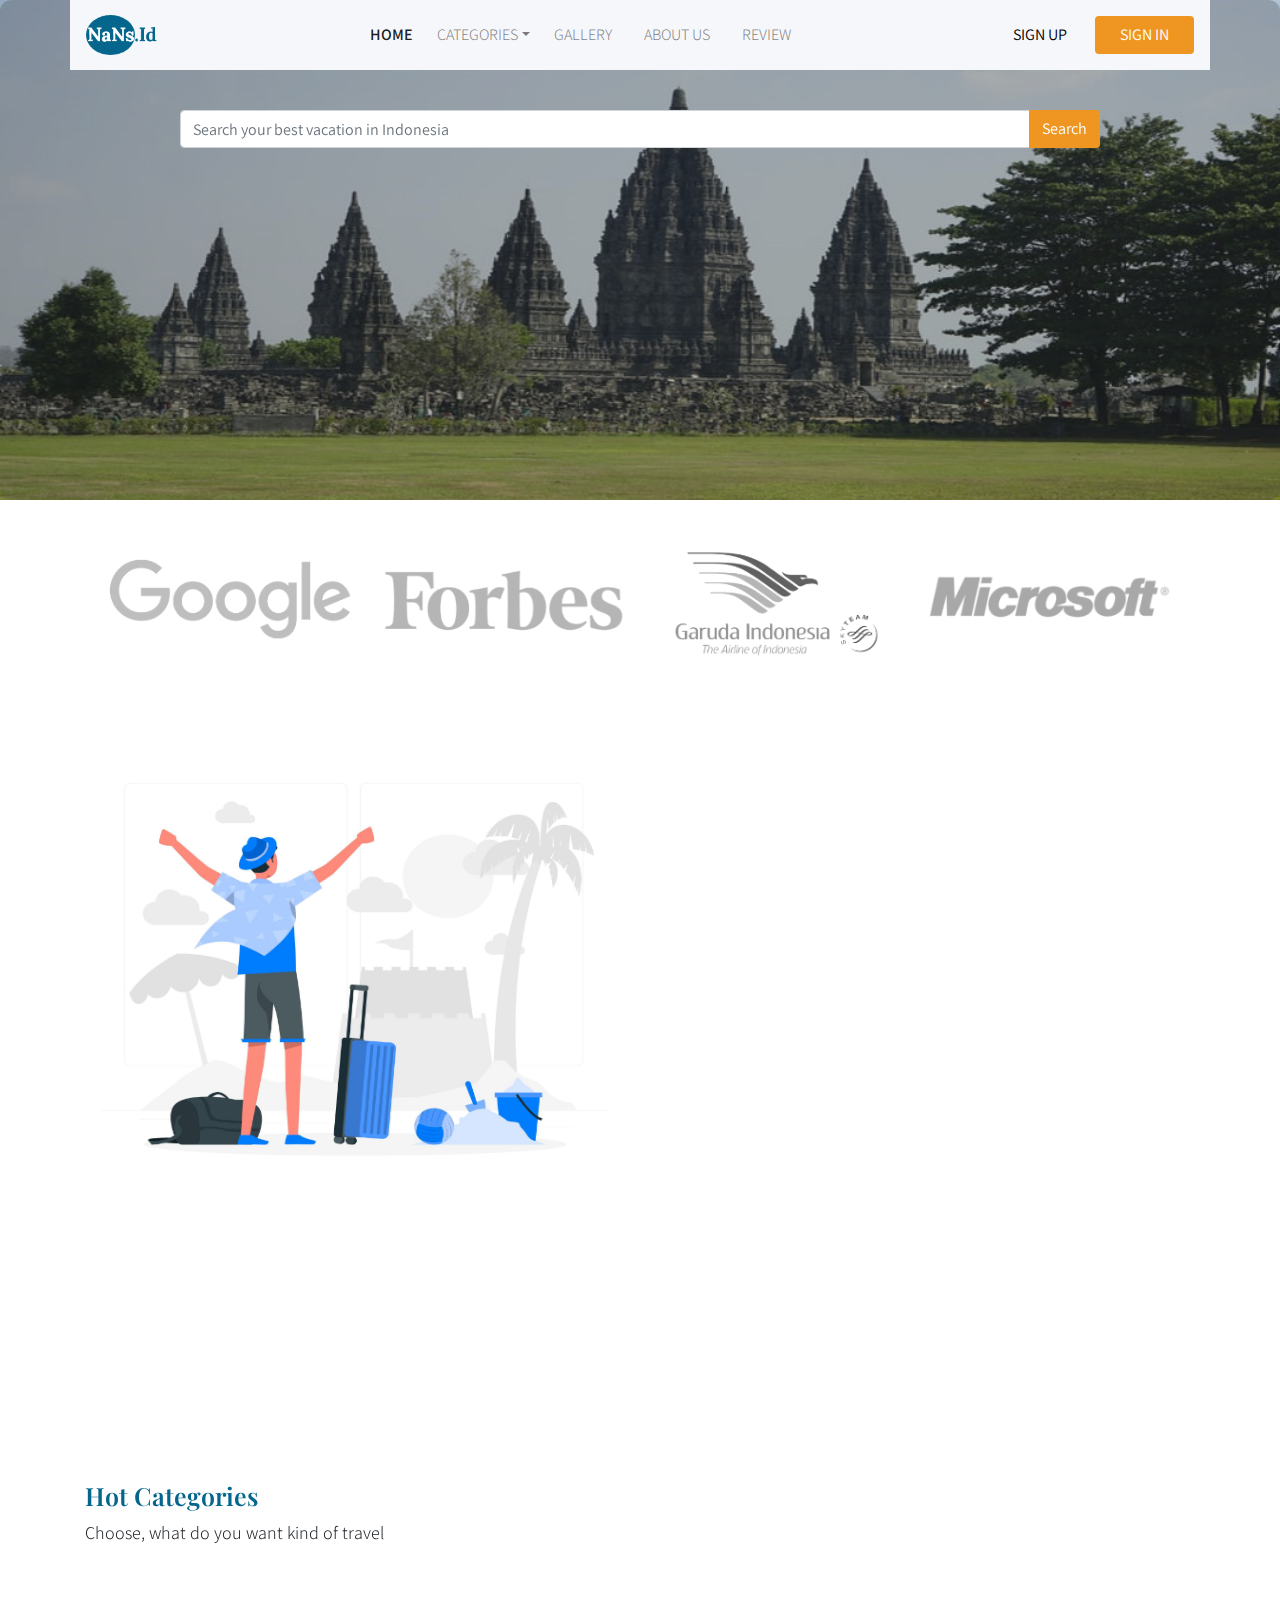
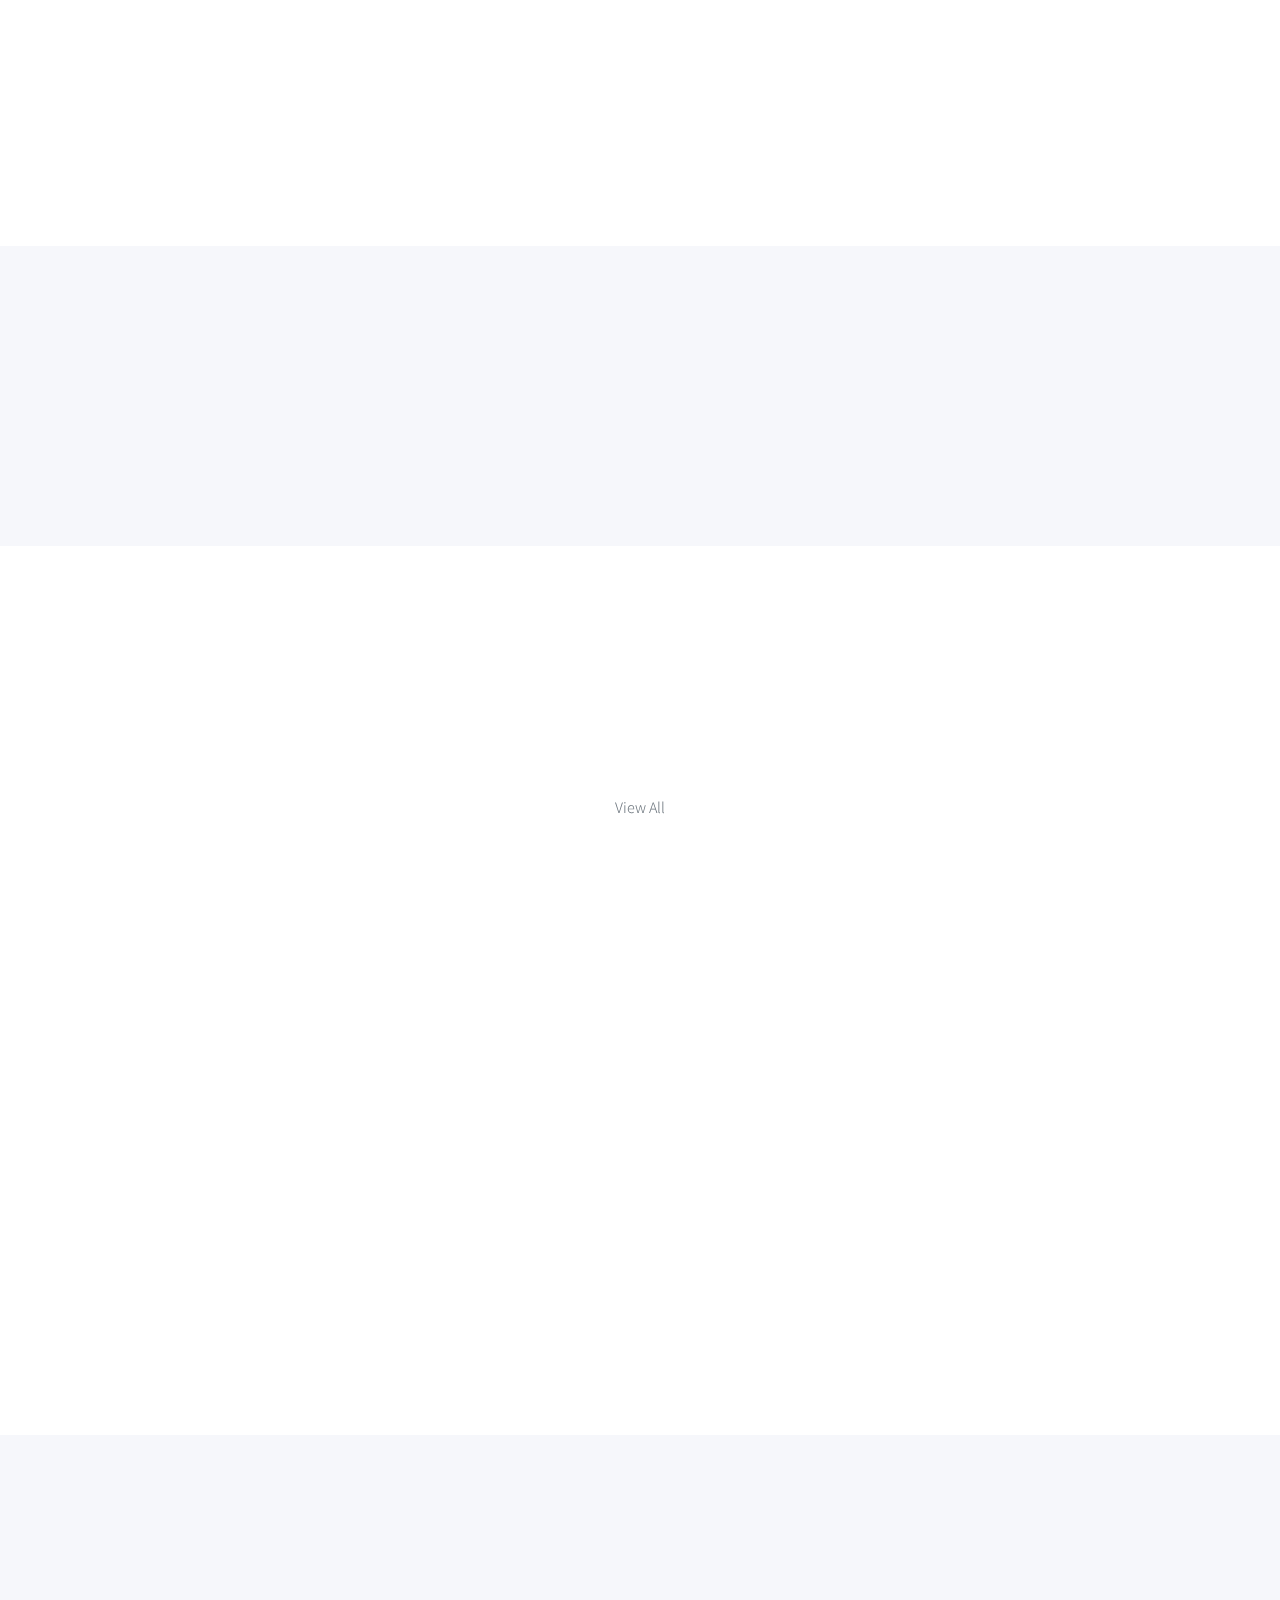
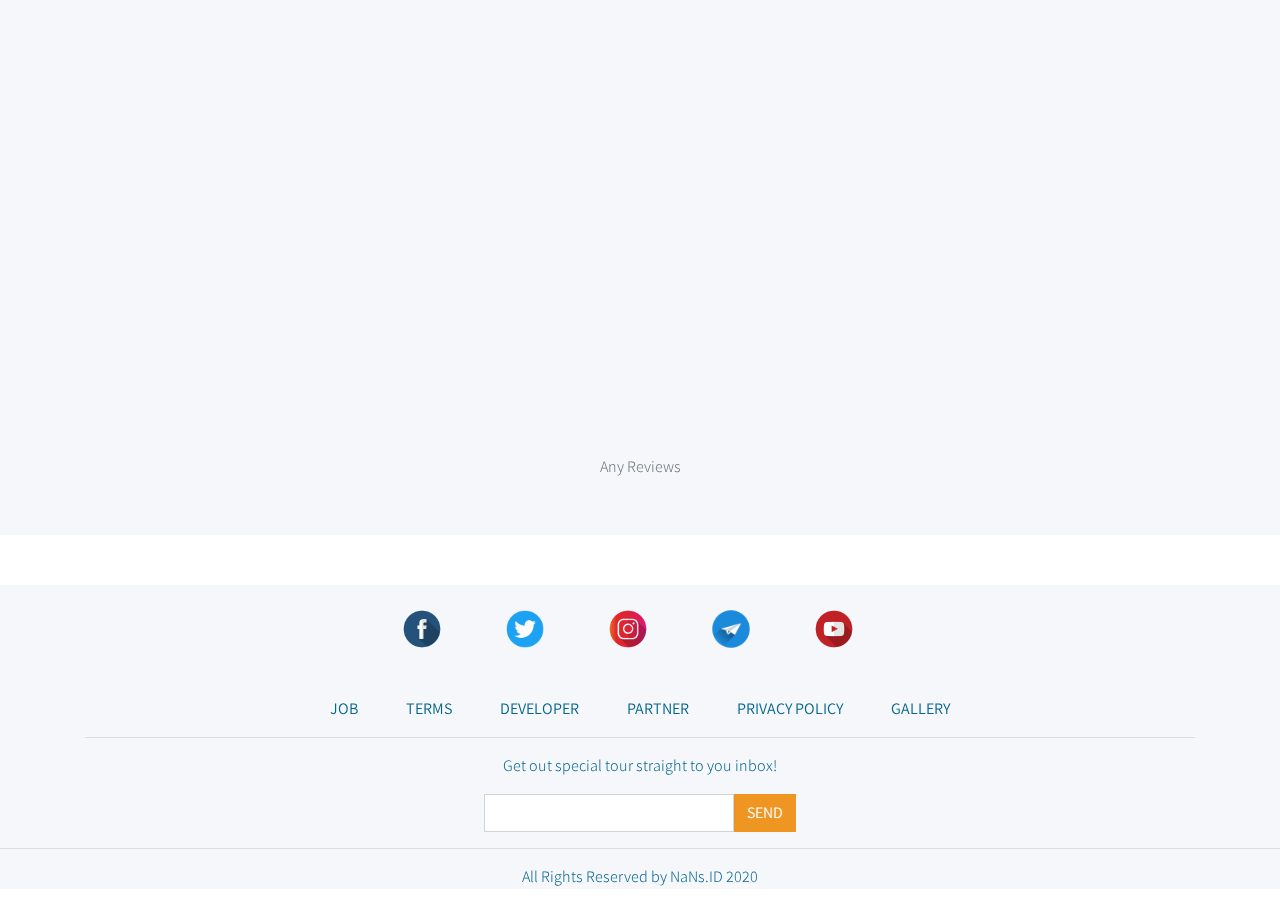
==== commit 41a33028: "Add files via upload" ====
--- a/index.html
+++ b/index.html
@@ -420,22 +420,22 @@
     <section class="section-footer">
         <div class="container">
             <div class="row justify-content-center">
-                <div class="col-1 mt-4">
+                <div class="col-1 mt-4 mr-2">
                     <div class="img-socmed d-flex flex-row text-center">
                         <img src="assets/fb.png" alt="" class="img-responsive">
                     </div>
                 </div>
-                <div class="col-1 mt-4">
+                <div class="col-1 mt-4 mr-2">
                     <div class="img-socmed d-flex flex-row text-center">
                         <img src="assets/tw.png" alt="" class="img-responsive">
                     </div>
                 </div>
-                <div class="col-1 mt-4">
+                <div class="col-1 mt-4 mr-2">
                     <div class="img-socmed d-flex flex-row text-center">
                         <img src="assets/ig.png" alt="" class="img-responsive">
                     </div>
                 </div>
-                <div class="col-1 mt-4">
+                <div class="col-1 mt-4 mr-2">
                     <div class="img-socmed d-flex flex-row text-center">
                         <img src="assets/tele.png" alt="" class="img-responsive">
                     </div>
